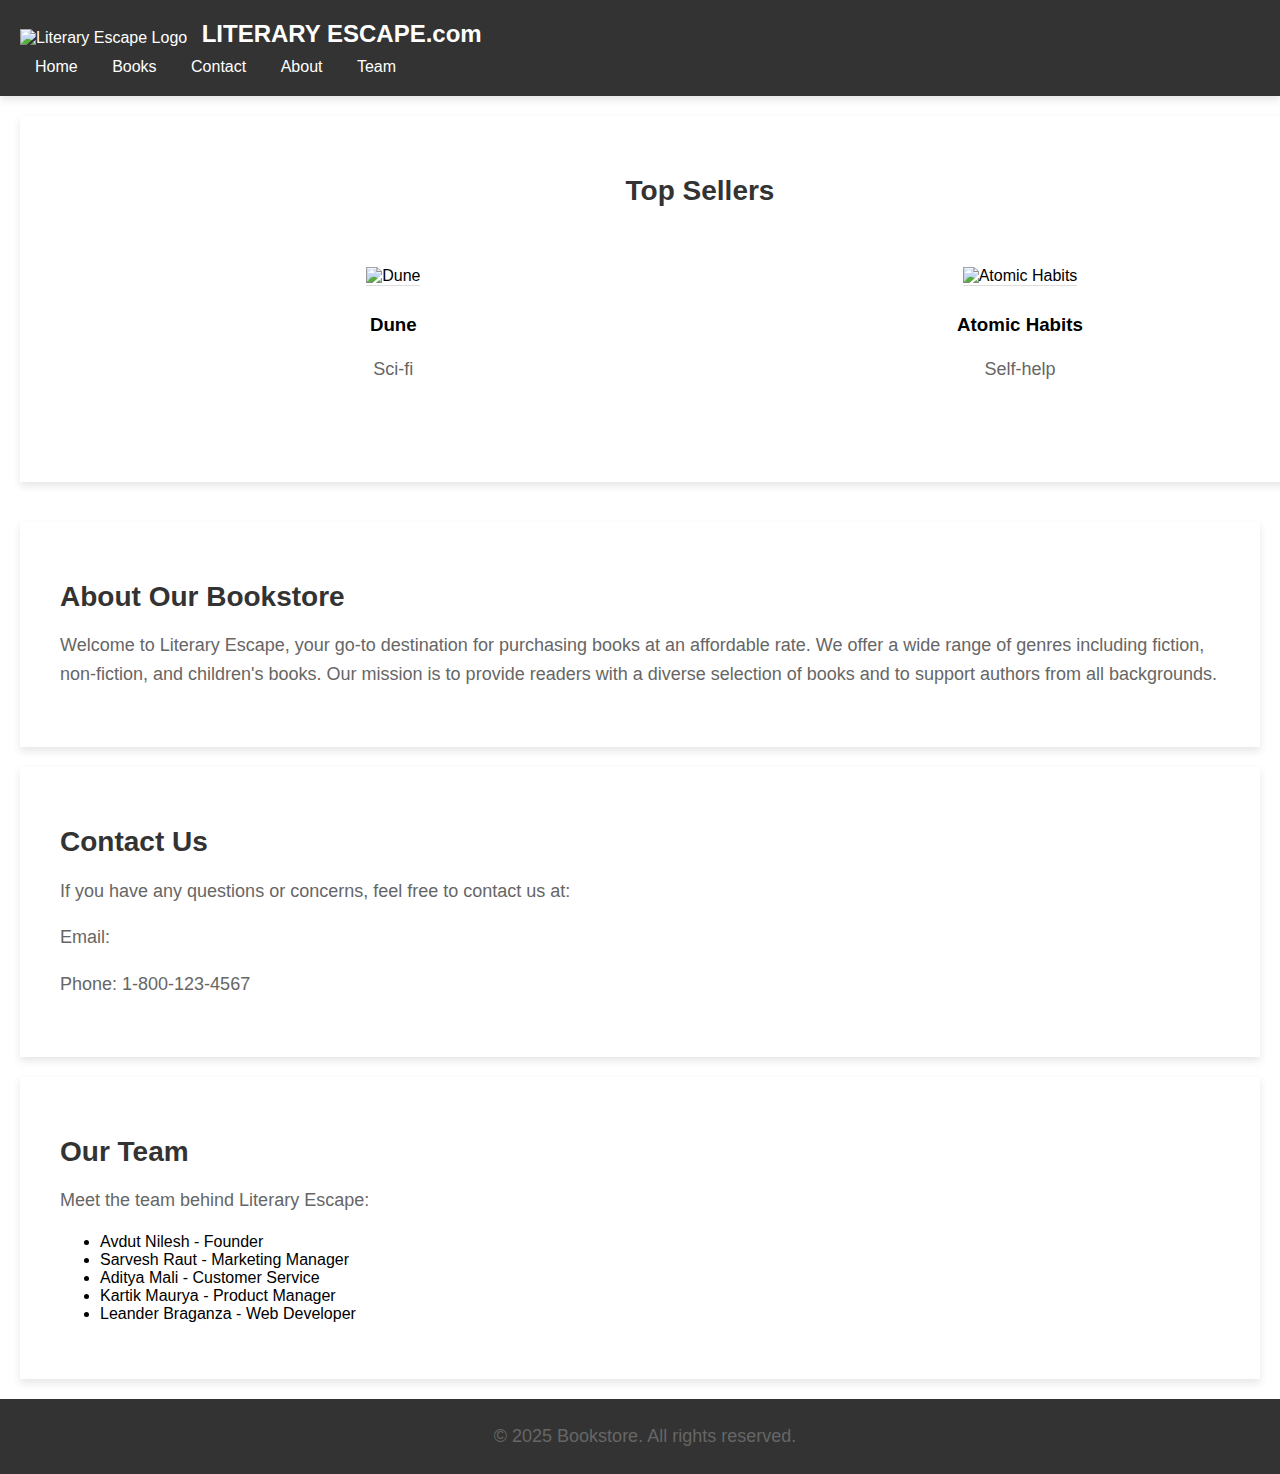
==== index.html @ 7f4dc371 "Add files via upload" ====
<!doctype html>
<html>
<head>
    <meta charset="UTF-8">
    <meta name="viewport" content="width=device-width, initial-scale=1.0">
    <style>
        /* General body styling */
        body {
            background: url('https://images.unsplash.com/photo-1521587760476-6c12a4b040da?fm=jpg&q=60&w=3000&ixlib=rb-4.0.3&ixid=M3wxMjA3fDB8MHxzZWFyY2h8MTh8fGJvb2tzdG9yZXxlbnwwfHwwfHx8MA%3D%3D') no-repeat center center fixed;
            background-size: cover;
            font-family: Arial, sans-serif;
            margin: 0;
            padding: 0;
        }

        /* Header styling */
        header {
            background-color: #333;
            color: white;
            padding: 20px;
            box-shadow: 0 4px 8px rgba(0, 0, 0, 0.1);
        }

        header h3 {
            margin: 0;
            font-size: 24px;
        }

        /* Navigation styling */
        nav {
            margin-top: 10px;
        }

        nav a {
            color: white;
            text-decoration: none;
            margin: 0 15px;
            font-size: 16px;
        }

        nav a:hover {
            text-decoration: underline;
        }

        /* Footer styling */
        footer {
            background-color: #333;
            color: white;
            padding: 5px;
            text-align: center;
            position: relative;
            width: 100%;
            bottom: 0;
        }

        /* Section styling */
        section {
            background: rgba(255, 255, 255, 0.9); /* Increased transparency */
            padding: 40px;
            margin: 20px;
            box-shadow: 0 4px 8px rgba(0, 0, 0, 0.1);
        }

        h1 {
            color: #333;
            font-size: 28px;
        }

        p {
            font-size: 18px;
            line-height: 1.6;
            color: #666;
        }

        /* Back to Top button styling */
        #back-to-top {
            position: fixed;
            bottom: 20px;
            right: 20px;
            background-color: #0c0c0c;
            color: white;
            border: none;
            padding: 10px 20px;
            cursor: pointer;
            border-radius: 4px;
            box-shadow: 0 4px 8px rgba(0, 0, 0, 0.1);
            display: none; /* Hidden by default */
        }

        #back-to-top:hover {
            background-color: #555;
        }

        /* Hero section styling */
        .hero {
            width: 100%;
            overflow: hidden;
            position: relative;
            margin-bottom: 40px;
        }

        .hero-container {
            display: flex;
            transition: transform 0.5s ease-in-out;
            width: 300%; /* Adjust width based on the number of slides */
        }

        .hero-slide {
            flex: 1;
            display: flex;
            justify-content: space-around;
            align-items: center;
            padding: 20px;
            background: rgba(255, 255, 255, 0.9);
        }

        .hero-slide .book {
            width: 200px;
            text-align: center;
        }

        .hero-slide img {
            max-width: 100%;
            height: auto;
            border-bottom: 1px solid #ddd;
            margin-bottom: 10px;
        }

        .hero-controls {
            position: absolute;
            top: 50%;
            width: 100%;
            display: flex;
            justify-content: space-between;
            transform: translateY(-50%);
        }

        .hero-controls button {
            background-color: rgba(0, 0, 0, 0.5);
            color: white;
            border: none;
            padding: 10px 20px;
            cursor: pointer;
            border-radius: 4px;
        }

        .hero-controls button:hover {
            background-color: rgba(0, 0, 0, 0.7);
        }
    </style>
</head>
<body>
    <!-- Header Section -->
    <header>
        <img src="file:///C:/Users/lanla/Downloads/Untitled%20design.png" alt="Literary Escape Logo" style="height: 80px; vertical-align: middle; margin-right: 10px;">
        <h3 style="display: inline;">LITERARY ESCAPE.com</h3>
        <nav>
            <!-- Navigation Links -->
            <a href="literary_ecape.html">Home</a>
            <a href="books.html">Books</a>
            <a href="#contact details">Contact</a>
            <a href="#about">About</a>
            <a href="#team">Team</a>
        </nav>
    </header>

    <!-- Hero Section -->
    <section class="hero">
        <h1 style="text-align: center; margin-bottom: 20px;">Top Sellers</h1>
        <div class="hero-container">
            <div class="hero-slide">
                <div class="book">
                    <img src="https://encrypted-tbn3.gstatic.com/shopping?q=tbn:ANd9GcRsRNYZuYra_e0956jzybj-xqlHh-oGL9NsC_B07WB2OEf3DCqMu3RNWcB6DftC_fQxbeAkq2DsZg0f_d_Q6sl_O9hFrUr1XbBEUFz9qS_kuKoU4nKQFfqE&usqp=CAE" alt="Dune">
                    <h3>Dune</h3>
                    <p>Sci-fi</p>
                </div>
                <div class="book">
                    <img src="https://encrypted-tbn3.gstatic.com/shopping?q=tbn:ANd9GcTRKqAUooPryA5c6qAmczkVG1dZiqPG59SDTJPsJ6ujoYy-IVkZYJryDIPWFHY5RQPI5RSoenchBaY8MN2ECnbLmE6CPRjFN3yr1TDmjn9pgrahqfkrckRuXQ&usqp=CAE" alt="Atomic Habits">
                    <h3>Atomic Habits</h3>
                    <p>Self-help</p>
                </div>
                <div class="book">
                    <img src="https://encrypted-tbn2.gstatic.com/shopping?q=tbn:ANd9GcQn6xNz50cfG_IRwk5KqwVuPj4sF5Lbq4OORcEPv8uZrlWE4yeVbs-EoCIRJKp7auxb5pfyideWFAKhYEe4ThIvCiJoJfZdYo0DDB6RVLc&usqp=CAE" alt="Calvin and Hobbes">
                    <h3>Calvin and Hobbes</h3>
                    <p>Comedy</p>
                </div>
            </div>
            <div class="hero-slide">
                <div class="book">
                    <img src="https://encrypted-tbn1.gstatic.com/shopping?q=tbn:ANd9GcTTqrdVFeioO1ZsNgfvWVJXH3nzgozpr00IDyqO83qO1M6j39fzvLqvZaO7elmntAAgbZVsLGQW9lUM4pGxuEWRannYjdfHy5YCWzBlxHa20gfYPQ19uz15&usqp=CAE" alt="1984">
                    <h3>1984</h3>
                    <p>Sci-fi</p>
                </div>
                <div class="book">
                    <img src="https://encrypted-tbn0.gstatic.com/shopping?q=tbn:ANd9GcR5rnsSS7ne4LWwKxdMXoCq_0zk12WWGNTcdap4XyQlzlKTI1kvI9NIj89EyTV__ITkOmsJtruryNlq3TfneJGuGtKYNl9A4B8yZAgsLOdDQn-3pvLn4T4Yvg&usqp=CAE" alt="The Power of Now">
                    <h3>The Power of Now</h3>
                    <p>Self-help</p>
                </div>
                <div class="book">
                    <img src="https://encrypted-tbn2.gstatic.com/shopping?q=tbn:ANd9GcS0qCqiGMnDjnjfM1kVUjjF5nnKXT-10EuGpirOrHm1jBXXyz1EQ1fMXL1CYfIsdBcC1SG5lnCtiXIE6Va6X78XpElILNNCeKGwLAJRBdnnNZwysxQdzIEJWA&usqp=CAE" alt="The Hitchhiker's Guide to the Galaxy">
                    <h3>The Hitchhiker's Guide to the Galaxy</h3>
                    <p>Comedy</p>
                </div>
            </div>
        </div>
    </section>

    <!-- About Section -->
    <section id="about">
        <h1>About Our Bookstore</h1>
        <p>Welcome to Literary Escape, your go-to destination for purchasing books at an affordable rate. We offer a wide range of genres including fiction, non-fiction, and children's books. Our mission is to provide readers with a diverse selection of books and to support authors from all backgrounds.</p>
    </section>

    <!-- Contact Section -->
    <section id="contact details">
        <h1>Contact Us</h1>
        <p>If you have any questions or concerns, feel free to contact us at:</p>
        <p>Email:
            <a href="mailto:leandbrag@gmail.com"> </a>
        </p>
        <p>Phone: 1-800-123-4567</p>
    </section>

    <!-- Team Section -->
    <section id="team">
        <h1>Our Team</h1>
        <p>Meet the team behind Literary Escape:</p>
        <ul>
            <li>Avdut Nilesh - Founder</li>
            <li>Sarvesh Raut - Marketing Manager</li>
            <li>Aditya Mali - Customer Service</li>
            <li>Kartik Maurya - Product Manager</li>
            <li>Leander Braganza - Web Developer</li>
        </ul>
    </section>

    <!-- Back to Top Button -->
    <button id="back-to-top" onclick="scrollToTop()">Back to Top</button>

    <!-- Footer Section -->
    <footer>
        <p>&copy; 2025 Bookstore. All rights reserved.</p>
    </footer>

    <script>
        // Show the button when the user scrolls down 20px from the top of the document
        window.onscroll = function() {
            var backToTopButton = document.getElementById("back-to-top");
            if (document.body.scrollTop > 20 || document.documentElement.scrollTop > 20) {
                backToTopButton.style.display = "block";
            } else {
                backToTopButton.style.display = "none";
            }
        };

        // Scroll to the top of the document when the user clicks the button
        function scrollToTop() {
            document.body.scrollTop = 0;
            document.documentElement.scrollTop = 0;
        }
    </script>
</body>
</html>
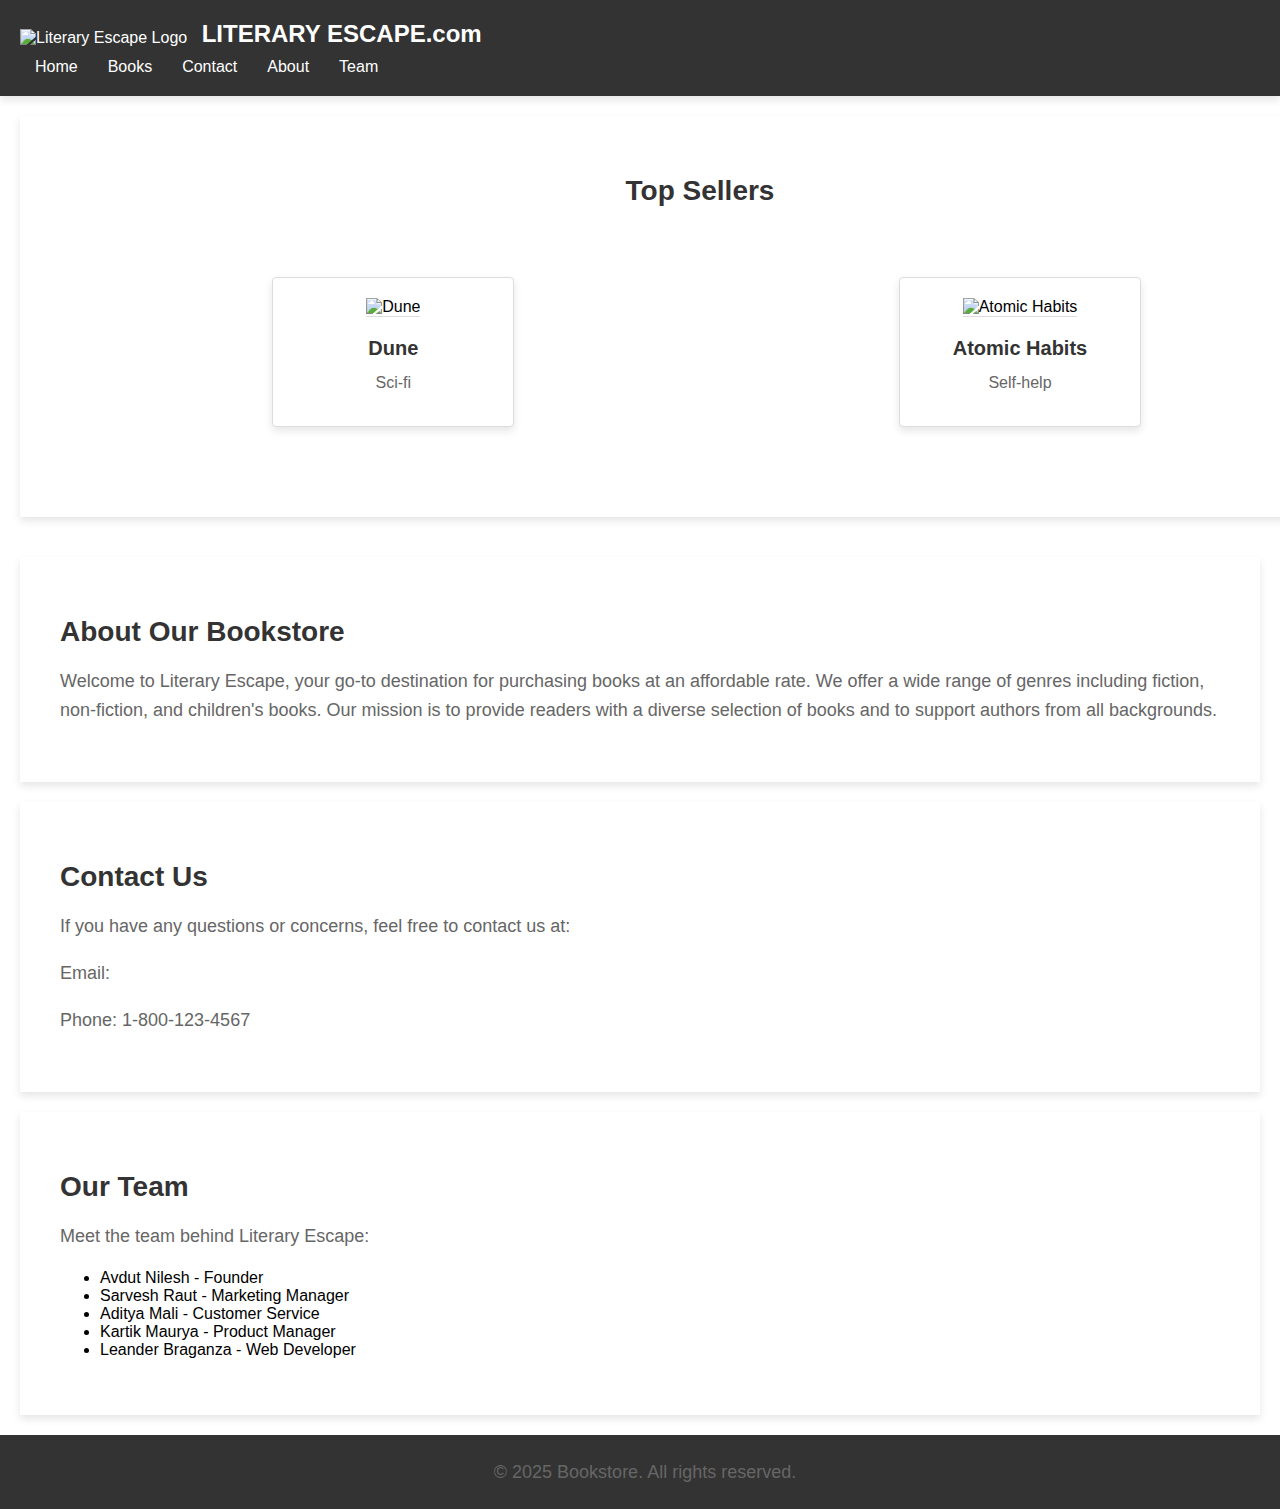
==== commit 5df3060a: "Add files via upload" ====
--- a/index.html
+++ b/index.html
@@ -3,95 +3,9 @@
 <head>
     <meta charset="UTF-8">
     <meta name="viewport" content="width=device-width, initial-scale=1.0">
+    <link rel="stylesheet" href="styles.css">
     <style>
-        /* General body styling */
-        body {
-            background: url('https://images.unsplash.com/photo-1521587760476-6c12a4b040da?fm=jpg&q=60&w=3000&ixlib=rb-4.0.3&ixid=M3wxMjA3fDB8MHxzZWFyY2h8MTh8fGJvb2tzdG9yZXxlbnwwfHwwfHx8MA%3D%3D') no-repeat center center fixed;
-            background-size: cover;
-            font-family: Arial, sans-serif;
-            margin: 0;
-            padding: 0;
-        }
-
-        /* Header styling */
-        header {
-            background-color: #333;
-            color: white;
-            padding: 20px;
-            box-shadow: 0 4px 8px rgba(0, 0, 0, 0.1);
-        }
-
-        header h3 {
-            margin: 0;
-            font-size: 24px;
-        }
-
-        /* Navigation styling */
-        nav {
-            margin-top: 10px;
-        }
-
-        nav a {
-            color: white;
-            text-decoration: none;
-            margin: 0 15px;
-            font-size: 16px;
-        }
-
-        nav a:hover {
-            text-decoration: underline;
-        }
-
-        /* Footer styling */
-        footer {
-            background-color: #333;
-            color: white;
-            padding: 5px;
-            text-align: center;
-            position: relative;
-            width: 100%;
-            bottom: 0;
-        }
-
-        /* Section styling */
-        section {
-            background: rgba(255, 255, 255, 0.9); /* Increased transparency */
-            padding: 40px;
-            margin: 20px;
-            box-shadow: 0 4px 8px rgba(0, 0, 0, 0.1);
-        }
-
-        h1 {
-            color: #333;
-            font-size: 28px;
-        }
-
-        p {
-            font-size: 18px;
-            line-height: 1.6;
-            color: #666;
-        }
-
-        /* Back to Top button styling */
-        #back-to-top {
-            position: fixed;
-            bottom: 20px;
-            right: 20px;
-            background-color: #0c0c0c;
-            color: white;
-            border: none;
-            padding: 10px 20px;
-            cursor: pointer;
-            border-radius: 4px;
-            box-shadow: 0 4px 8px rgba(0, 0, 0, 0.1);
-            display: none; /* Hidden by default */
-        }
-
-        #back-to-top:hover {
-            background-color: #555;
-        }
-
-        /* Hero section styling */
+        /* Non-common styles retained in internal CSS */
         .hero {
             width: 100%;
             overflow: hidden;
@@ -152,7 +66,7 @@
 <body>
     <!-- Header Section -->
     <header>
-        <img src="file:///C:/Users/lanla/Downloads/Untitled%20design.png" alt="Literary Escape Logo" style="height: 80px; vertical-align: middle; margin-right: 10px;">
+        <img src="https://github.com/cd-ghost/Literary-Esacape/blob/main/Untitled%20design.png?raw=true" alt="Literary Escape Logo" style="height: 80px; vertical-align: middle; margin-right: 10px;">
         <h3 style="display: inline;">LITERARY ESCAPE.com</h3>
         <nav>
             <!-- Navigation Links -->
--- a/styles.css
+++ b/styles.css
@@ -0,0 +1,181 @@
+/* General body styling */
+body {
+    background: url('https://images.unsplash.com/photo-1521587760476-6c12a4b040da?fm=jpg&q=60&w=3000&ixlib=rb-4.0.3&ixid=M3wxMjA3fDB8MHxzZWFyY2h8MTh8fGJvb2tzdG9yZXxlbnwwfHwwfHx8MA%3D%3D') no-repeat center center fixed;
+    background-size: cover;
+    font-family: Arial, sans-serif;
+    margin: 0;
+    padding: 0;
+}
+
+/* Header styling */
+header {
+    background-color: #333;
+    color: white;
+    padding: 20px;
+    box-shadow: 0 4px 8px rgba(0, 0, 0, 0.1);
+    position: relative;
+}
+
+header h3 {
+    margin: 0;
+    font-size: 24px;
+}
+
+/* Navigation styling */
+nav {
+    margin-top: 10px;
+    display: flex;
+    align-items: center;
+    justify-content: flex-start;
+}
+
+nav a, .dropdown span {
+    color: white;
+    text-decoration: none;
+    margin: 0 15px;
+    font-size: 16px;
+    cursor: pointer;
+}
+
+nav a:hover, .dropdown span:hover {
+    text-decoration: underline;
+}
+
+/* Footer styling */
+footer {
+    background-color: #333;
+    color: white;
+    padding: 5px;
+    text-align: center;
+    position: relative;
+    width: 100%;
+    bottom: 0;
+}
+
+/* Dropdown menu styling */
+.dropdown {
+    position: relative;
+    display: inline-block;
+}
+
+.dropdown-content {
+    display: none;
+    position: absolute;
+    background-color: white;
+    min-width: 120px;
+    box-shadow: 0 4px 8px rgba(0, 0, 0, 0.1);
+    padding: 12px 16px;
+    z-index: 5;
+    border-radius: 2px;
+}
+
+.dropdown-content p, .dropdown-content a {
+    margin: 0;
+    padding: 8px 0;
+    color: #333;
+    cursor: pointer;
+    text-decoration: none;
+}
+
+.dropdown-content p:hover, .dropdown-content a:hover {
+    background-color: #f1f1f1;
+}
+
+.dropdown:hover .dropdown-content {
+    display: block;
+}
+
+.dropdown-content a {
+    display: block;
+    padding: 8px 16px;
+}
+
+/* Section styling */
+section {
+    background: rgba(255, 255, 255, 0.9); /* Increased transparency */
+    padding: 40px;
+    margin: 20px;
+    box-shadow: 0 4px 8px rgba(0, 0, 0, 0.1);
+}
+
+h1 {
+    color: #333;
+    font-size: 28px;
+}
+
+p {
+    font-size: 18px;
+    line-height: 1.6;
+    color: #666;
+}
+
+/* Bookstore section styling */
+.bookstore {
+    padding: 20px;
+}
+
+.category {
+    margin-bottom: 40px;
+}
+
+.category h2 {
+    font-size: 24px;
+    color: #333;
+    margin-bottom: 20px;
+}
+
+.books {
+    display: flex;
+    flex-wrap: wrap;
+    justify-content: space-between; /* Adjust spacing between books */
+    gap: 20px; /* Add gap between rows */
+}
+
+.book {
+    background-color: #fff;
+    border: 1px solid #ddd;
+    border-radius: 4px;
+    box-shadow: 0 4px 8px rgba(0, 0, 0, 0.1);
+    margin: 10px;
+    padding: 20px;
+    width: 200px;
+    text-align: center;
+}
+
+.book img {
+    max-width: 100%;
+    height: auto;
+    border-bottom: 1px solid #ddd;
+    margin-bottom: 10px;
+}
+
+.book h3 {
+    font-size: 20px;
+    color: #333;
+    margin: 10px 0;
+}
+
+.book p {
+    font-size: 16px;
+    color: #666;
+    margin: 10px 0;
+}
+
+/* Back to Top button styling */
+#back-to-top {
+    position: fixed;
+    bottom: 20px;
+    right: 20px;
+    background-color: #333;
+    color: white;
+    border: none;
+    padding: 10px 20px;
+    cursor: pointer;
+    border-radius: 4px;
+    box-shadow: 0 4px 8px rgba(0, 0, 0, 0.1);
+    display: none; /* Hidden by default */
+}
+
+#back-to-top:hover {
+    background-color: #555;
+}
